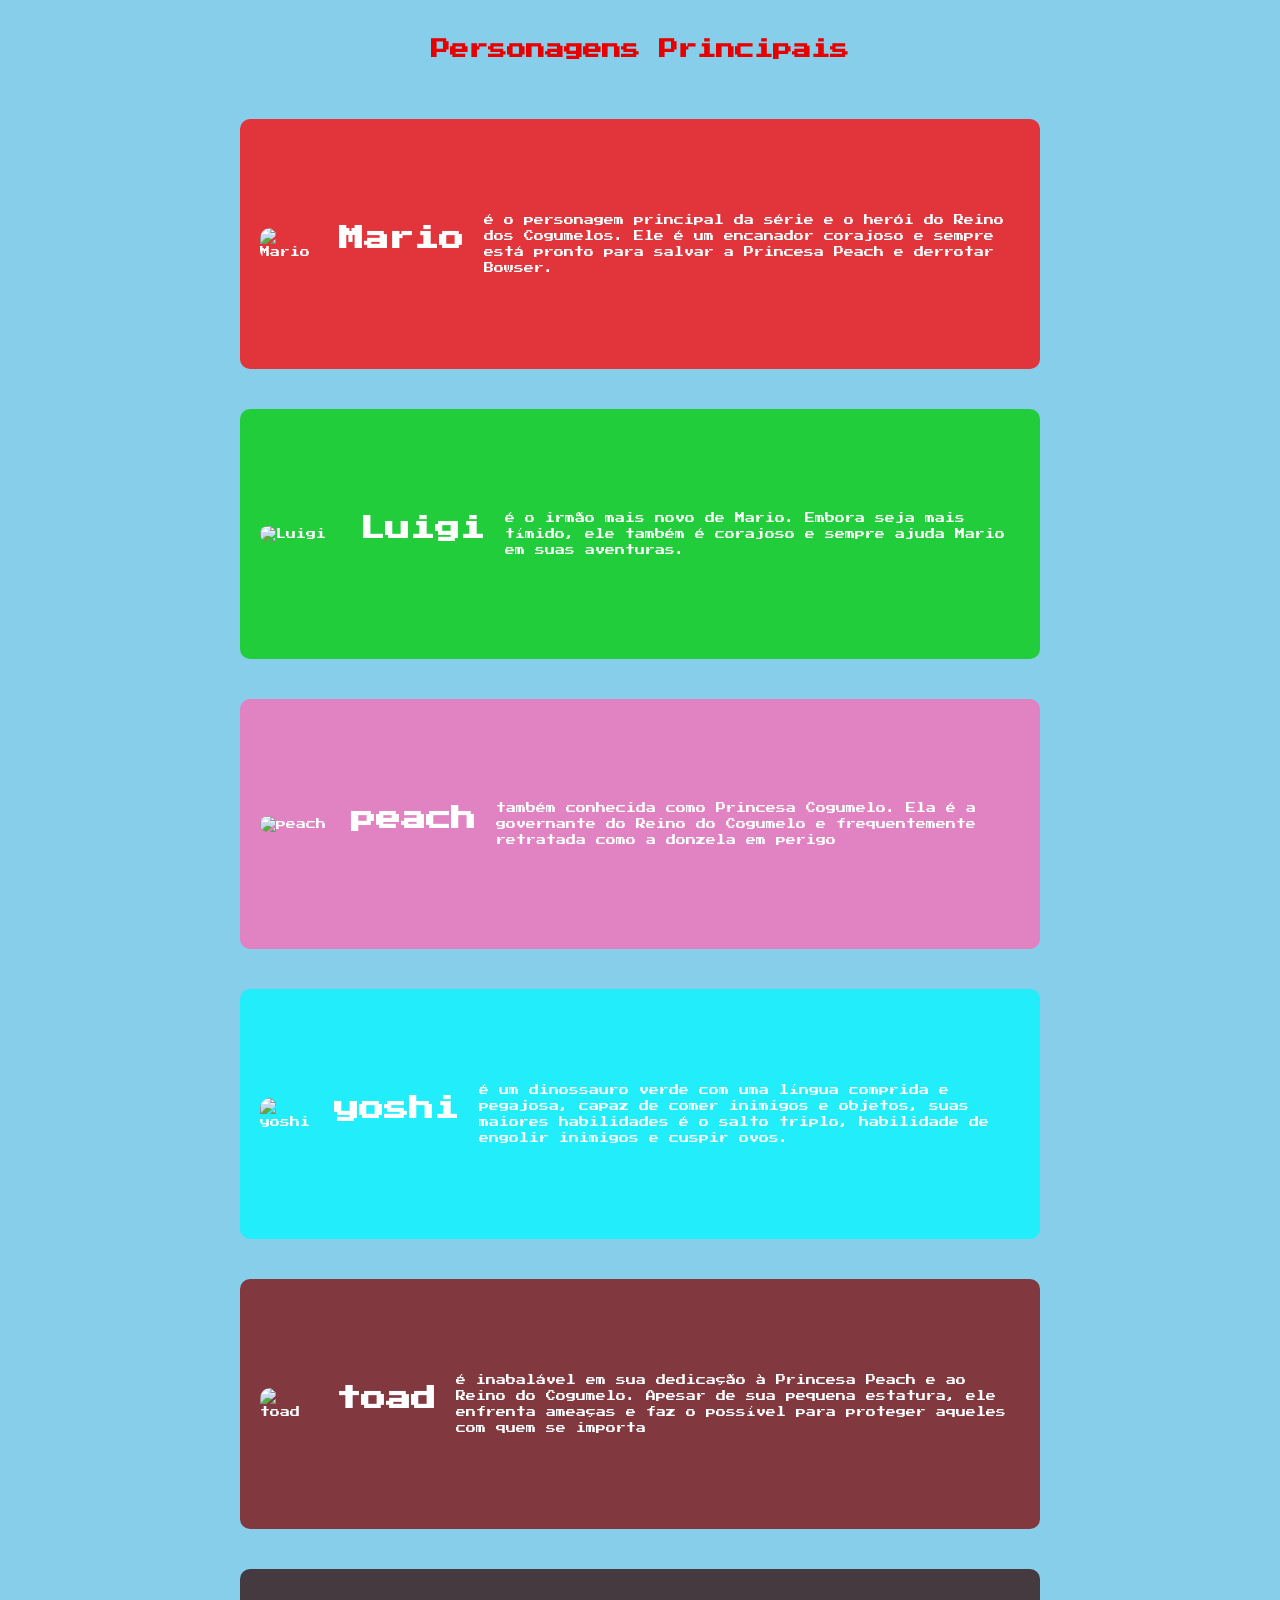
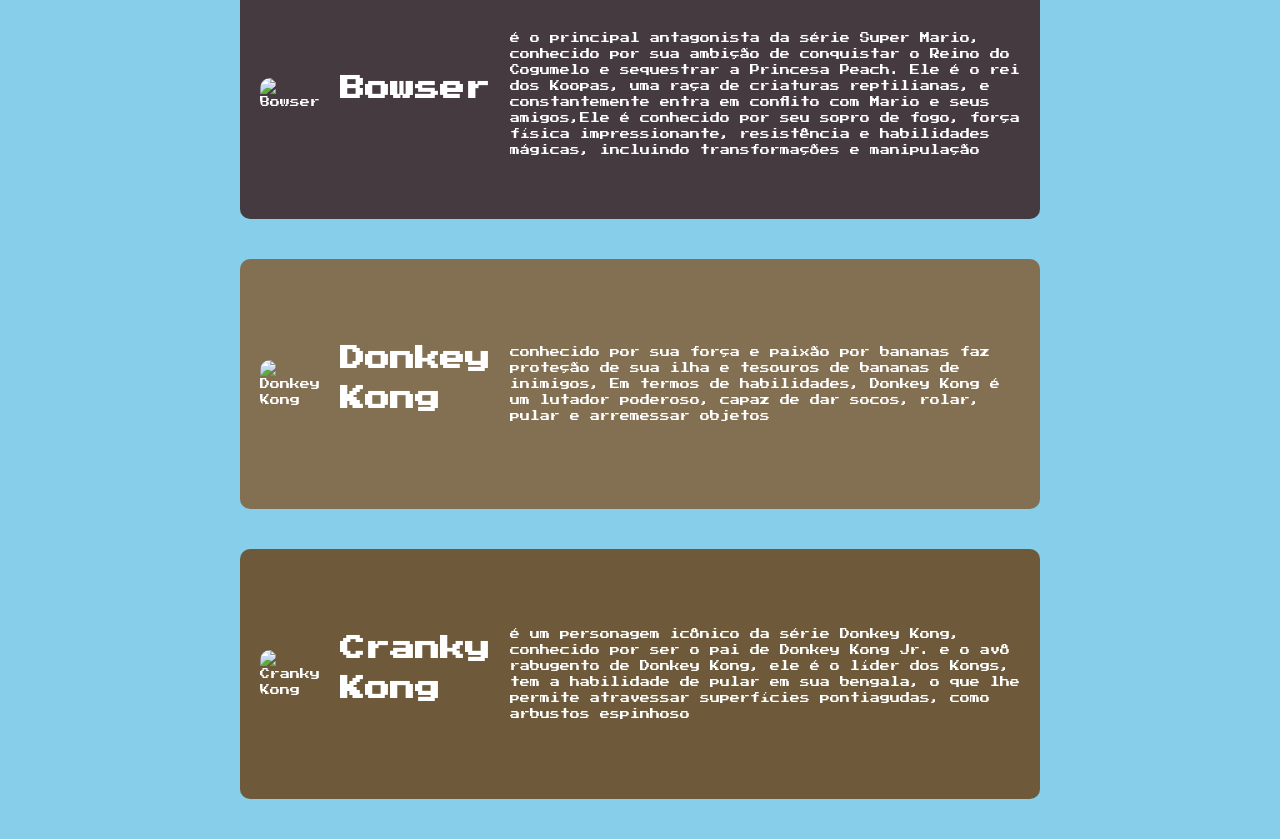
==== AULA6/templates/index.html @ e82b6004 "flask cria aplicações web e APIs (interfaces de programação de aplicações" ====
<!DOCTYPE html>
<html lang="pt-BR">
<head>
    <meta charset="UTF-8">
    <meta name="viewport" content="width=device-width, initial-scale=1.0">
    <title>Personagens - Super Mario Bros.</title>
    <link href="https://fonts.googleapis.com/css2?family=Press+Start+2P&display=swap" rel="stylesheet">
    <link rel="stylesheet" href="../static/style.css">
</head>
<body>
    <main>
        <section class="personagem">
            <h1>Personagens Principais</h1> 

            <div class="personagem-item" id="mario">
                <img src="https://conteudo.imguol.com.br/c/parceiros/85/2023/02/22/filme-de-super-mario-bros-chega-em-2023-1677085599966_v2_1x1.jpg" alt="Mario" />
                <h2>Mario</h2>
                <p>é o personagem principal da série e o herói do Reino dos Cogumelos. Ele é um encanador corajoso e sempre está pronto para salvar a Princesa Peach e derrotar Bowser.</p>
              
            </div>

            <div class="personagem-item" id="luigi">
                <img src="https://pbs.twimg.com/media/GK5sSYIXAAIJxyQ.jpg" alt="Luigi" />
                <h2>Luigi</h2>
                <p>é o irmão mais novo de Mario. Embora seja mais tímido, ele também é corajoso e sempre ajuda Mario em suas aventuras.</p>
                </div>       

                       <div class="personagem-item" id="peach"> 
                <img src="https://ca-times.brightspotcdn.com/dims4/default/c267468/2147483647/strip/true/crop/2667x1500+103+0/resize/1200x675!/quality/75/?url=https%3A%2F%2Fcalifornia-times-brightspot.s3.amazonaws.com%2F09%2Fab%2F8539df1644feb5f10ca14a98a90f%2F2530-t2-00063.jpg" alt="peach" />
                <h2>peach</h2>
                <p>também conhecida como Princesa Cogumelo. Ela é a governante do Reino do Cogumelo e frequentemente retratada como a donzela em perigo</p>
                </div>

                        <div class="personagem-item" id="yoshi">
                <img src="https://cdn.pixabay.com/photo/2018/01/22/14/34/yoshi-3099057_1280.jpg" alt="yoshi" />
                <h2>yoshi</h2>
                <p>é um dinossauro verde com uma língua comprida e pegajosa, capaz de comer inimigos e objetos, suas maiores habilidades é o salto triplo, habilidade de engolir inimigos e cuspir ovos.</p>
                </div>

                       <div class="personagem-item" id="toad">
                <img src="https://i.pinimg.com/736x/87/29/29/87292965cb4c7c12bed34da6da2fe6b6.jpg" alt="toad" />
                <h2>toad</h2>
                <p>é inabalável em sua dedicação à Princesa Peach e ao Reino do Cogumelo. Apesar de sua pequena estatura, ele enfrenta ameaças e faz o possível para proteger aqueles com quem se importa</p>
                </div>


                         <div class="personagem-item" id="bowser">
                <img src="https://tm.ibxk.com.br/2023/05/02/02234351262002.jpg" alt="Bowser" />
                <h2>Bowser</h2>
                <p>é o principal antagonista da série Super Mario, conhecido por sua ambição de conquistar o Reino do Cogumelo e sequestrar a Princesa Peach. Ele é o rei dos Koopas, uma raça de criaturas reptilianas, e constantemente entra em conflito com Mario e seus amigos,Ele é conhecido por seu sopro de fogo, força física impressionante, resistência e habilidades mágicas, incluindo transformações e manipulação</p>
            </div>


                       <div class="personagem-item" id="donkey-kong">
                <img src="https://blogger.googleusercontent.com/img/b/R29vZ2xl/AVvXsEhx9ERb6EAApDLlXgXznxnaLhZLAf_85iyvkbP16eTz7ddrManLYqqFIwlD4QrILxfE90eogFJiUZh7UWABYvj1_rTGTNzCIrDBjj90YNgpSXhyGAh1NeDkvxoGSdGTX1iuzLwGyhskES6tFml6qHtXciJhP0ioc_jrLxy-dUFZ-ZbwFVUO28DrLJka/s1072/dk-filme-capa.jpg" alt="Donkey Kong" />
                <h2> Donkey Kong</h2>
                <p>conhecido por sua força e paixão por bananas faz proteção de sua ilha e tesouros de bananas de inimigos, Em termos de habilidades, Donkey Kong é um lutador poderoso, capaz de dar socos, rolar, pular e arremessar objetos</p>
                </div>
 
                    <div class="personagem-item" id="cranky-kong">
                <img src="https://i.pinimg.com/736x/06/cf/3d/06cf3d00f96324bae0822006a9d63bcb.jpg" alt="Cranky Kong" />
                <h2>Cranky Kong</h2>
                <p>é um personagem icônico da série Donkey Kong, conhecido por ser o pai de Donkey Kong Jr. e o avô rabugento de Donkey Kong,  ele é o líder dos Kongs, tem a habilidade de pular em sua bengala, o que lhe permite atravessar superfícies pontiagudas, como arbustos espinhoso</p>
                </div>
                

            
        </section>
    </main>
</body>
</html>
---- AULA6/static/style.css ----
/* Importar fonte retrô */
@import url('https://fonts.googleapis.com/css2?family=Press+Start+2P&display=swap');

/* Estilo geral com imagem de fundo */
body {
    background-color: #87CEEB;
    background-image: url('https://i.pinimg.com/736x/ea/d8/21/ead82121d6217cc7fc4c4fc93f5b917f.jpg');
    background-size: cover;
    background-position: center;
    background-attachment: fixed;
    margin: 0;
    padding: 0;
    font-family: Arial, sans-serif;
}

/* Título principal */
h1 {
    font-family: 'Press Start 2P', cursive;
    font-size: 1.2em;
    text-align: center;
    color: #e60000;
    margin-top: 40px;
    margin-bottom: 60px;
}



/* Card de personagem-estilo doc cartoes */
.personagem-item {
    display: flex;
    align-items: center;
    gap: 20px;
    width: 90%;
    max-width: 800px;
    height: 250px; /* altura fixa para todos os cards */
    margin: 40px auto;
    border-radius: 10px;
    padding: 20px;
    color: #fff;
    transition: transform 0.3s ease;
    font-family: 'Press Start 2P', cursive;
    font-size: 10px;
    line-height: 1.6;
    background-color: rgba(0, 0, 0, 0.4);
    box-sizing: border-box;
    overflow: auto;
    flex: 1;
    min-width: 200px;
    overflow: auto;
}

/* efeito ao passar o mouse-hover*/
.personagem-item:hover {
    transform: translateY(-10px);
    box-shadow: 0 8px 20px rgba(0, 0, 0, 0.3);
}

/* define tamanho da imagem e arredondamento */
.personagem-item img {
    width: 180px;
    height: auto;
    max-height: 100%;
    border-radius: 10px;
    flex-shrink: 100px;

}

/* Titulo e paragrafo dentro do card */
.personagem-item h2 {
    margin: 0 0 10px 0;
    font-size: 25px;
    justify-content: center;
    
}

.personagem-item p {
    margin: 0;
    word-break: break-word;
    font-size: 10px;
}

/* Rodapé */
footer {
    text-align: center;
    padding: 20px;
    background-color: #333;
    color: white;
    font-family: 'Press Start 2P', cursive;
    font-size: 10px;
}

/* Cores por personagem */
#mario { background-color: rgba(255,0,0,0.75); }
#luigi { background-color: rgba(0,204,0,0.75); }
#peach { background-color: rgba(255,105,180,0.75); }
#yoshi { background-color: rgba(0,247,255,0.75); }
#toad { background-color: rgba(128,6,6,0.75); }
#bowser { background-color: rgba(49,8,8,0.75); }
#donkey-kong { background-color: rgba(130,81,31,0.75); }
#cranky-kong { background-color: rgba(102,51,0,0.75); }

/* Responsivo para telas menores */
@media (max-width: 600px) {
    .personagem-item {
        flex-direction: column;
        text-align: center;
        height: auto;
    }

    .personagem-item img {
        width: 100%;
        max-width: 300px;
    }

    .personagem-item .texto {
        width: 100%;
    }

    h1 {
        font-size: 0.9em;
    }
}
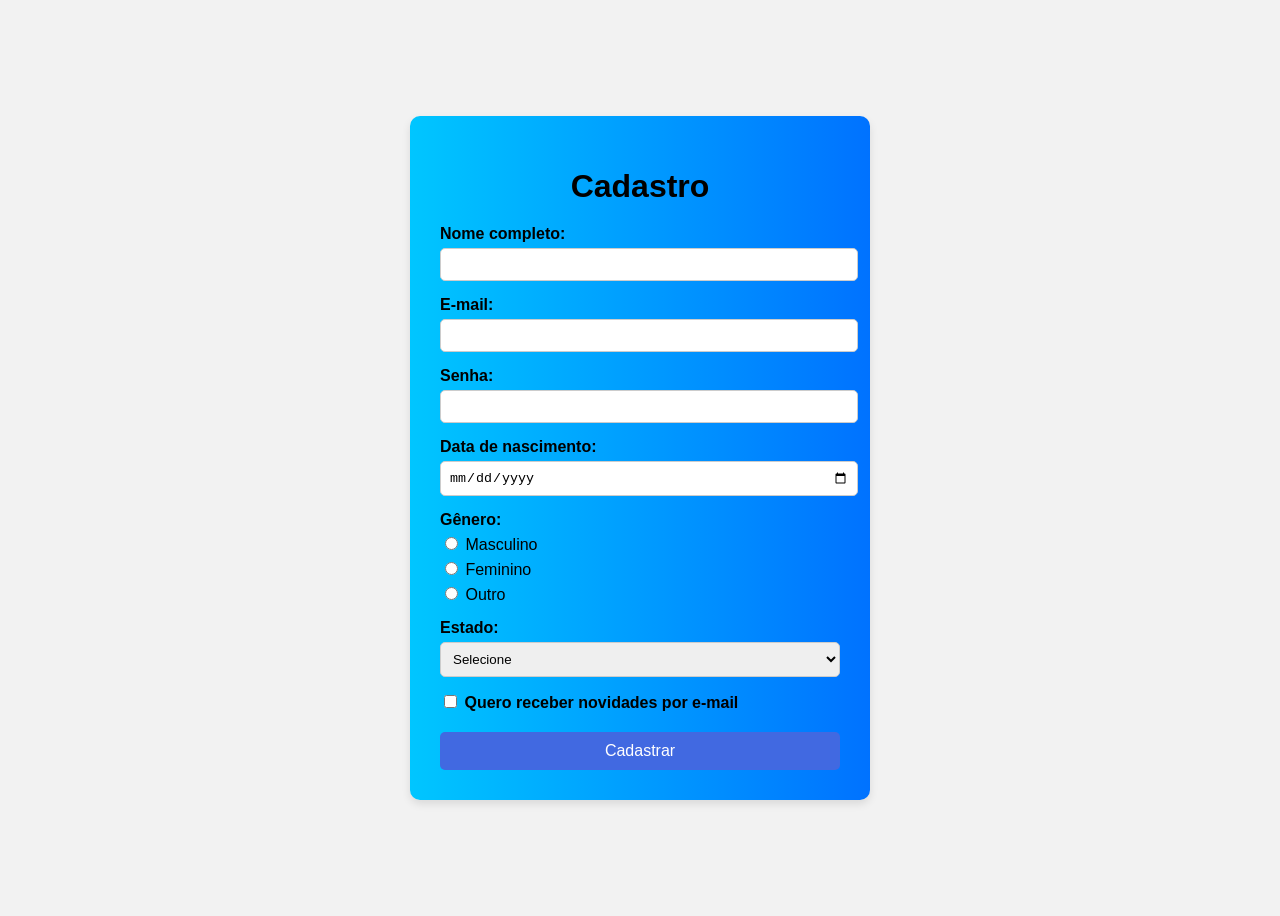
==== commit 64c8da6e: "alteração no html e css" ====
--- a/AULA6/templates/index.html
+++ b/AULA6/templates/index.html
@@ -8,64 +8,44 @@
     <link rel="stylesheet" href="../static/style.css">
 </head>
 <body>
-    <main>
-        <section class="personagem">
-            <h1>Personagens Principais</h1> 
 
-            <div class="personagem-item" id="mario">
-                <img src="https://conteudo.imguol.com.br/c/parceiros/85/2023/02/22/filme-de-super-mario-bros-chega-em-2023-1677085599966_v2_1x1.jpg" alt="Mario" />
-                <h2>Mario</h2>
-                <p>é o personagem principal da série e o herói do Reino dos Cogumelos. Ele é um encanador corajoso e sempre está pronto para salvar a Princesa Peach e derrotar Bowser.</p>
-              
-            </div>
+  <div class="form-container">
+    <h1>Cadastro</h1>
+    <form>
+      <label for="nome">Nome completo:</label>
+      <input type="text" id="nome" name="nome" required>
 
-            <div class="personagem-item" id="luigi">
-                <img src="https://pbs.twimg.com/media/GK5sSYIXAAIJxyQ.jpg" alt="Luigi" />
-                <h2>Luigi</h2>
-                <p>é o irmão mais novo de Mario. Embora seja mais tímido, ele também é corajoso e sempre ajuda Mario em suas aventuras.</p>
-                </div>       
+      <label for="email">E-mail:</label>
+      <input type="email" id="email" name="email" required>
 
-                       <div class="personagem-item" id="peach"> 
-                <img src="https://ca-times.brightspotcdn.com/dims4/default/c267468/2147483647/strip/true/crop/2667x1500+103+0/resize/1200x675!/quality/75/?url=https%3A%2F%2Fcalifornia-times-brightspot.s3.amazonaws.com%2F09%2Fab%2F8539df1644feb5f10ca14a98a90f%2F2530-t2-00063.jpg" alt="peach" />
-                <h2>peach</h2>
-                <p>também conhecida como Princesa Cogumelo. Ela é a governante do Reino do Cogumelo e frequentemente retratada como a donzela em perigo</p>
-                </div>
+      <label for="senha">Senha:</label>
+      <input type="password" id="senha" name="senha" required>
 
-                        <div class="personagem-item" id="yoshi">
-                <img src="https://cdn.pixabay.com/photo/2018/01/22/14/34/yoshi-3099057_1280.jpg" alt="yoshi" />
-                <h2>yoshi</h2>
-                <p>é um dinossauro verde com uma língua comprida e pegajosa, capaz de comer inimigos e objetos, suas maiores habilidades é o salto triplo, habilidade de engolir inimigos e cuspir ovos.</p>
-                </div>
+      <label for="data-nascimento">Data de nascimento:</label>
+      <input type="date" id="data-nascimento" name="data-nascimento" required>
 
-                       <div class="personagem-item" id="toad">
-                <img src="https://i.pinimg.com/736x/87/29/29/87292965cb4c7c12bed34da6da2fe6b6.jpg" alt="toad" />
-                <h2>toad</h2>
-                <p>é inabalável em sua dedicação à Princesa Peach e ao Reino do Cogumelo. Apesar de sua pequena estatura, ele enfrenta ameaças e faz o possível para proteger aqueles com quem se importa</p>
-                </div>
+      <label>Gênero:</label>
+      <div class="gender-options">
+        <label><input type="radio" name="genero" value="masculino" required> Masculino</label>
+        <label><input type="radio" name="genero" value="feminino"> Feminino</label>
+        <label><input type="radio" name="genero" value="outro"> Outro</label>
+      </div>
 
+      <label for="estado">Estado:</label>
+      <select id="estado" name="estado" required>
+        <option value="">Selecione</option>
+        <option value="SP">São Paulo</option>
+        <option value="RJ">Rio de Janeiro</option>
+        <option value="MG">Minas Gerais</option>
+        <option value="BA">Bahia</option>
+        <option value="RS">Rio Grande do Sul</option>
+      </select>
+      <div class="checkbox">
+        <label><input type="checkbox" name="novidades"> Quero receber novidades por e-mail</label>
+      </div>
 
-                         <div class="personagem-item" id="bowser">
-                <img src="https://tm.ibxk.com.br/2023/05/02/02234351262002.jpg" alt="Bowser" />
-                <h2>Bowser</h2>
-                <p>é o principal antagonista da série Super Mario, conhecido por sua ambição de conquistar o Reino do Cogumelo e sequestrar a Princesa Peach. Ele é o rei dos Koopas, uma raça de criaturas reptilianas, e constantemente entra em conflito com Mario e seus amigos,Ele é conhecido por seu sopro de fogo, força física impressionante, resistência e habilidades mágicas, incluindo transformações e manipulação</p>
-            </div>
+      <button type="submit">Cadastrar</button>
+    </form>
+  </div>
 
-
-                       <div class="personagem-item" id="donkey-kong">
-                <img src="https://blogger.googleusercontent.com/img/b/R29vZ2xl/AVvXsEhx9ERb6EAApDLlXgXznxnaLhZLAf_85iyvkbP16eTz7ddrManLYqqFIwlD4QrILxfE90eogFJiUZh7UWABYvj1_rTGTNzCIrDBjj90YNgpSXhyGAh1NeDkvxoGSdGTX1iuzLwGyhskES6tFml6qHtXciJhP0ioc_jrLxy-dUFZ-ZbwFVUO28DrLJka/s1072/dk-filme-capa.jpg" alt="Donkey Kong" />
-                <h2> Donkey Kong</h2>
-                <p>conhecido por sua força e paixão por bananas faz proteção de sua ilha e tesouros de bananas de inimigos, Em termos de habilidades, Donkey Kong é um lutador poderoso, capaz de dar socos, rolar, pular e arremessar objetos</p>
-                </div>
- 
-                    <div class="personagem-item" id="cranky-kong">
-                <img src="https://i.pinimg.com/736x/06/cf/3d/06cf3d00f96324bae0822006a9d63bcb.jpg" alt="Cranky Kong" />
-                <h2>Cranky Kong</h2>
-                <p>é um personagem icônico da série Donkey Kong, conhecido por ser o pai de Donkey Kong Jr. e o avô rabugento de Donkey Kong,  ele é o líder dos Kongs, tem a habilidade de pular em sua bengala, o que lhe permite atravessar superfícies pontiagudas, como arbustos espinhoso</p>
-                </div>
-                
-
-            
-        </section>
-    </main>
-</body>
-</html>+</body>
--- a/AULA6/static/style.css
+++ b/AULA6/static/style.css
@@ -1,122 +1,68 @@
-/* Importar fonte retrô */
-@import url('https://fonts.googleapis.com/css2?family=Press+Start+2P&display=swap');
-
-/* Estilo geral com imagem de fundo */
-body {
-    background-color: #87CEEB;
-    background-image: url('https://i.pinimg.com/736x/ea/d8/21/ead82121d6217cc7fc4c4fc93f5b917f.jpg');
-    background-size: cover;
-    background-position: center;
-    background-attachment: fixed;
-    margin: 0;
-    padding: 0;
-    font-family: Arial, sans-serif;
-}
-
-/* Título principal */
-h1 {
-    font-family: 'Press Start 2P', cursive;
-    font-size: 1.2em;
-    text-align: center;
-    color: #e60000;
-    margin-top: 40px;
-    margin-bottom: 60px;
-}
-
-
-
-/* Card de personagem-estilo doc cartoes */
-.personagem-item {
-    display: flex;
-    align-items: center;
-    gap: 20px;
-    width: 90%;
-    max-width: 800px;
-    height: 250px; /* altura fixa para todos os cards */
-    margin: 40px auto;
-    border-radius: 10px;
-    padding: 20px;
-    color: #fff;
-    transition: transform 0.3s ease;
-    font-family: 'Press Start 2P', cursive;
-    font-size: 10px;
-    line-height: 1.6;
-    background-color: rgba(0, 0, 0, 0.4);
-    box-sizing: border-box;
-    overflow: auto;
-    flex: 1;
-    min-width: 200px;
-    overflow: auto;
-}
-
-/* efeito ao passar o mouse-hover*/
-.personagem-item:hover {
-    transform: translateY(-10px);
-    box-shadow: 0 8px 20px rgba(0, 0, 0, 0.3);
-}
-
-/* define tamanho da imagem e arredondamento */
-.personagem-item img {
-    width: 180px;
-    height: auto;
-    max-height: 100%;
-    border-radius: 10px;
-    flex-shrink: 100px;
-
-}
-
-/* Titulo e paragrafo dentro do card */
-.personagem-item h2 {
-    margin: 0 0 10px 0;
-    font-size: 25px;
-    justify-content: center;
-    
-}
-
-.personagem-item p {
-    margin: 0;
-    word-break: break-word;
-    font-size: 10px;
-}
-
-/* Rodapé */
-footer {
-    text-align: center;
-    padding: 20px;
-    background-color: #333;
-    color: white;
-    font-family: 'Press Start 2P', cursive;
-    font-size: 10px;
-}
-
-/* Cores por personagem */
-#mario { background-color: rgba(255,0,0,0.75); }
-#luigi { background-color: rgba(0,204,0,0.75); }
-#peach { background-color: rgba(255,105,180,0.75); }
-#yoshi { background-color: rgba(0,247,255,0.75); }
-#toad { background-color: rgba(128,6,6,0.75); }
-#bowser { background-color: rgba(49,8,8,0.75); }
-#donkey-kong { background-color: rgba(130,81,31,0.75); }
-#cranky-kong { background-color: rgba(102,51,0,0.75); }
-
-/* Responsivo para telas menores */
-@media (max-width: 600px) {
-    .personagem-item {
-        flex-direction: column;
-        text-align: center;
-        height: auto;
+ body {
+      font-family: Arial, sans-serif;
+      background-color: #f2f2f2;
+      display: flex;
+      justify-content: center;
+      align-items: center;
+      height: 100vh;
     }
 
-    .personagem-item img {
-        width: 100%;
-        max-width: 300px;
+    .form-container {
+      background-color: white;
+      padding: 30px;
+      border-radius: 10px;
+      box-shadow: 0 4px 8px rgba(0, 0, 0, 0.1);
+      width: 100%;
+      max-width: 400px;
+      background: linear-gradient(to right, #00c6ff, #0072ff);
+    }
+ h1 {
+      text-align: center;
+      margin-bottom: 20px;
     }
 
-    .personagem-item .texto {
-        width: 100%;
+    label {
+      display: block;
+      margin-bottom: 5px;
+      font-weight: bold;
     }
 
-    h1 {
-        font-size: 0.9em;
+    input[type="text"],
+    input[type="email"],
+    input[type="password"],
+    input[type="date"],
+    select {
+      width: 100%;
+      padding: 8px;
+      margin-bottom: 15px;
+      border-radius: 5px;
+      border: 1px solid #ccc;
     }
-}+
+.gender-options {
+      margin-bottom: 15px;
+    }
+
+    .gender-options label {
+      font-weight: normal;
+      margin-right: 10px;
+    }
+
+    .checkbox {
+      margin-bottom: 20px;
+    }
+
+ button {
+      width: 100%;
+      padding: 10px;
+      background-color: #4169E1;
+      border: none;
+      border-radius: 5px;
+      color: white;
+      font-size: 16px;
+      cursor: pointer;
+    }
+
+    button:hover {
+      background-color: #0000FF;
+    }
